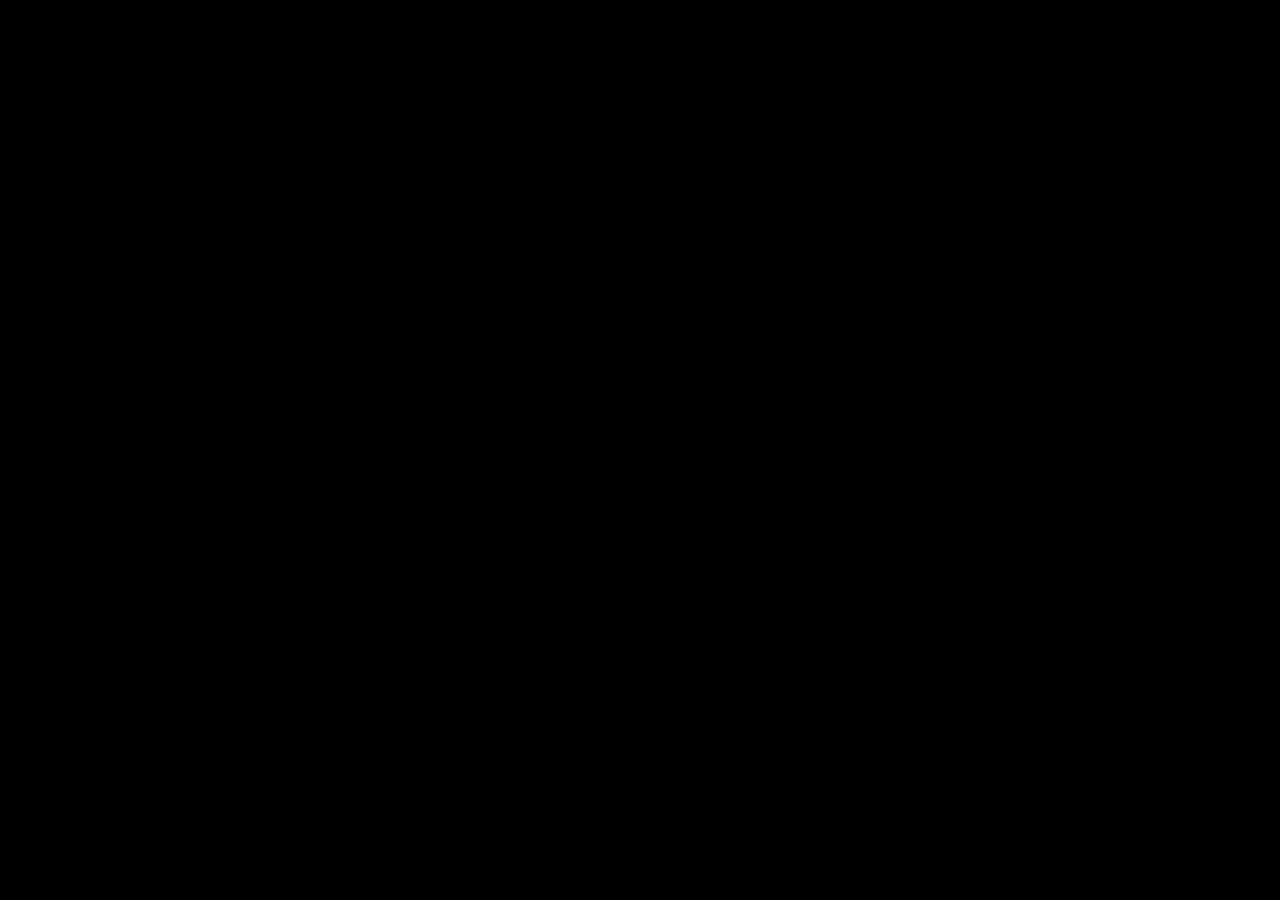
==== price-tables/index.html @ 0fc3aeba "Prepared environment" ====
<!DOCTYPE html>
<html lang="en">
  <head>
    <meta charset="UTF-8" />
    <meta name="viewport" content="width=device-width, initial-scale=1.0" />
    <meta http-equiv="X-UA-Compatible" content="ie=edge" />
    <link rel="stylesheet" href="css/style.css" />
    <title>SASS Pricing Tables</title>
  </head>
  <body></body>
</html>
---- price-tables/css/style.css ----
body{background:#000}
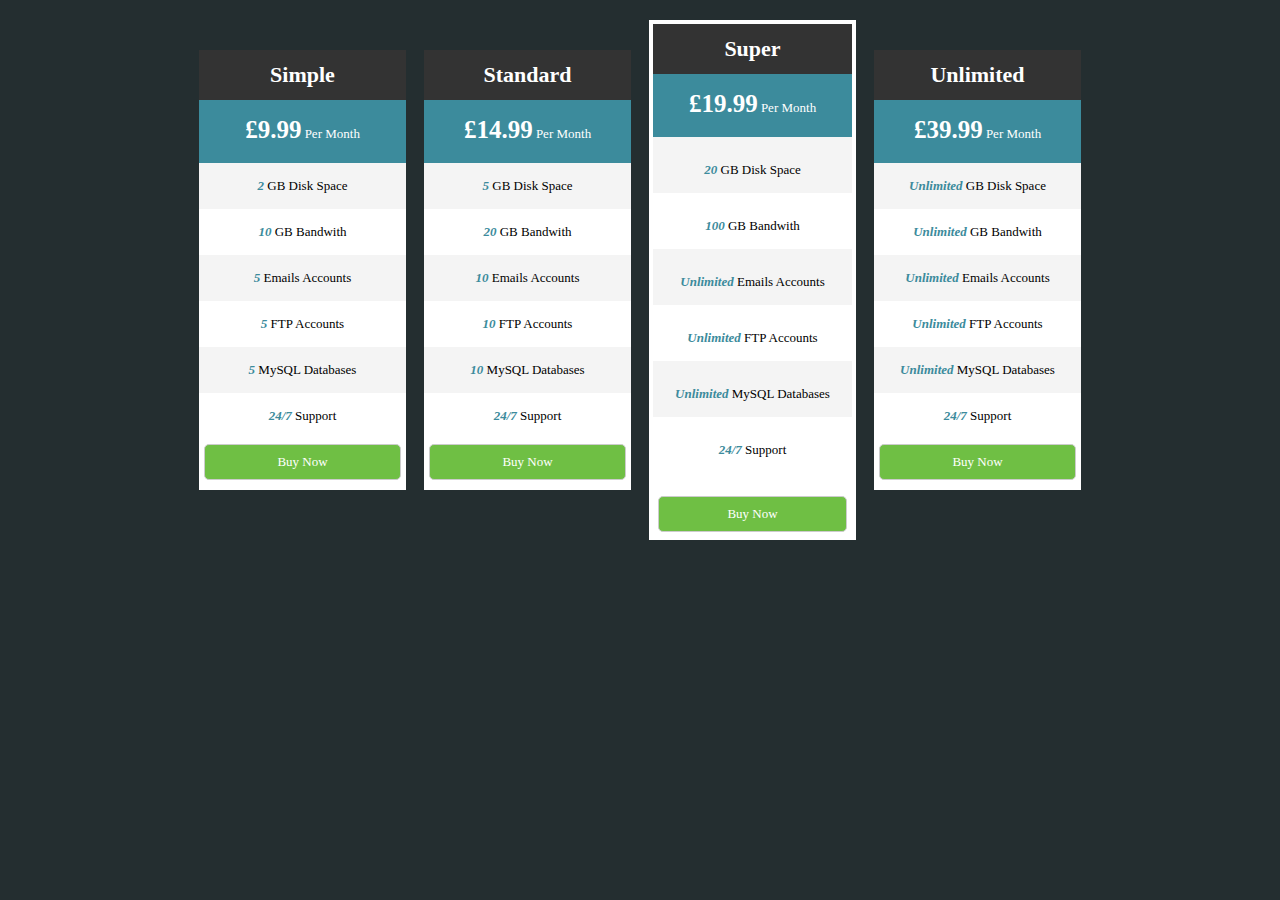
==== commit 21a9e87e: "Finished simple pricing tables" ====
--- a/price-tables/index.html
+++ b/price-tables/index.html
@@ -7,5 +7,74 @@
     <link rel="stylesheet" href="css/style.css" />
     <title>SASS Pricing Tables</title>
   </head>
-  <body></body>
+  <body>
+    <!-- Container for pricing tables -->
+    <div id="container">
+      <ul class="price-tbl">
+        <li class="tbl-block">
+          <h3>Simple</h3>
+          <div class="price"><span>£9.99</span> Per Month</div>
+          <ul class="features">
+            <li><em>2</em> GB Disk Space</li>
+            <li><em>10</em> GB Bandwith</li>
+            <li><em>5</em> Emails Accounts</li>
+            <li><em>5</em> FTP Accounts</li>
+            <li><em>5</em> MySQL Databases</li>
+            <li><em>24/7</em> Support</li>
+          </ul>
+          <div class="tbl-footer">
+            <a href="#" class="btn btn-primary">Buy Now</a>
+          </div>
+        </li>
+        <!-- Second tabela -->
+        <li class="tbl-block">
+          <h3>Standard</h3>
+          <div class="price"><span>£14.99</span> Per Month</div>
+          <ul class="features">
+            <li><em>5</em> GB Disk Space</li>
+            <li><em>20</em> GB Bandwith</li>
+            <li><em>10</em> Emails Accounts</li>
+            <li><em>10</em> FTP Accounts</li>
+            <li><em>10</em> MySQL Databases</li>
+            <li><em>24/7</em> Support</li>
+          </ul>
+          <div class="tbl-footer">
+            <a href="#" class="btn btn-primary">Buy Now</a>
+          </div>
+        </li>
+        <!-- Third tabela -->
+        <li class="tbl-block heighlight">
+          <h3>Super</h3>
+          <div class="price"><span>£19.99</span> Per Month</div>
+          <ul class="features">
+            <li><em>20</em> GB Disk Space</li>
+            <li><em>100</em> GB Bandwith</li>
+            <li><em>Unlimited</em> Emails Accounts</li>
+            <li><em>Unlimited</em> FTP Accounts</li>
+            <li><em>Unlimited</em> MySQL Databases</li>
+            <li><em>24/7</em> Support</li>
+          </ul>
+          <div class="tbl-footer">
+            <a href="#" class="btn btn-primary">Buy Now</a>
+          </div>
+        </li>
+        <!-- Fourth -->
+        <li class="tbl-block">
+          <h3>Unlimited</h3>
+          <div class="price"><span>£39.99</span> Per Month</div>
+          <ul class="features">
+            <li><em>Unlimited</em> GB Disk Space</li>
+            <li><em>Unlimited</em> GB Bandwith</li>
+            <li><em>Unlimited</em> Emails Accounts</li>
+            <li><em>Unlimited</em> FTP Accounts</li>
+            <li><em>Unlimited</em> MySQL Databases</li>
+            <li><em>24/7</em> Support</li>
+          </ul>
+          <div class="tbl-footer">
+            <a href="#" class="btn btn-primary">Buy Now</a>
+          </div>
+        </li>
+      </ul>
+    </div>
+  </body>
 </html>
--- a/price-tables/css/style.css
+++ b/price-tables/css/style.css
@@ -1 +1 @@
-body{background:#000}
+*{margin:0;padding:0}body{background-color:#242e30;font-family:"Arial" sans-serif;font-size:13px;line-height:1.5em}ul,li{list-style:none}a{text-decoration:none}em{font-style:bold;color:#3c8b9c}#container{width:900px;margin:50px auto;max-width:900px}.tbl-block{float:left;width:23%;margin:0 1%;box-sizing:border-box;background:#fff;overflow:hidden;margin-bottom:10px}.tbl-block h3{background:#333;color:white;text-align:center;font-size:22px;padding:15px}.tbl-block .price{text-align:center;padding:20px;background:#3c8b9c;color:white}.tbl-block .price span{font-size:25px;font-weight:bold}.tbl-block .features li{line-height:2em;text-align:center;padding:10px 0}.tbl-block .features em{font-weight:bold}.tbl-block .features li:nth-child(odd){background:#f4f4f4}.tbl-block a.btn{padding:7px 10px;border:#ccc solid 1px;text-align:center;display:block;margin:5px;margin-bottom:10px;border-radius:5px}.tbl-block a.btn-primary{background:#6fbf44;color:white}.tbl-block a.btn-primary:hover{background:#65a443}.tbl-block:hover{border:4px #242e30 solid}.heighlight{height:520px;margin-top:-30px;border:#fff solid 4px}.heighlight a.btn{margin-top:23px}.heighlight li{padding-top:20px !important}@media (max-width: 768px){#container{width:80%}.tbl-block{float:none;width:100%}.tbl-block:hover{border:0}.heighlight{height:auto;margin-top:0;border:0}}
